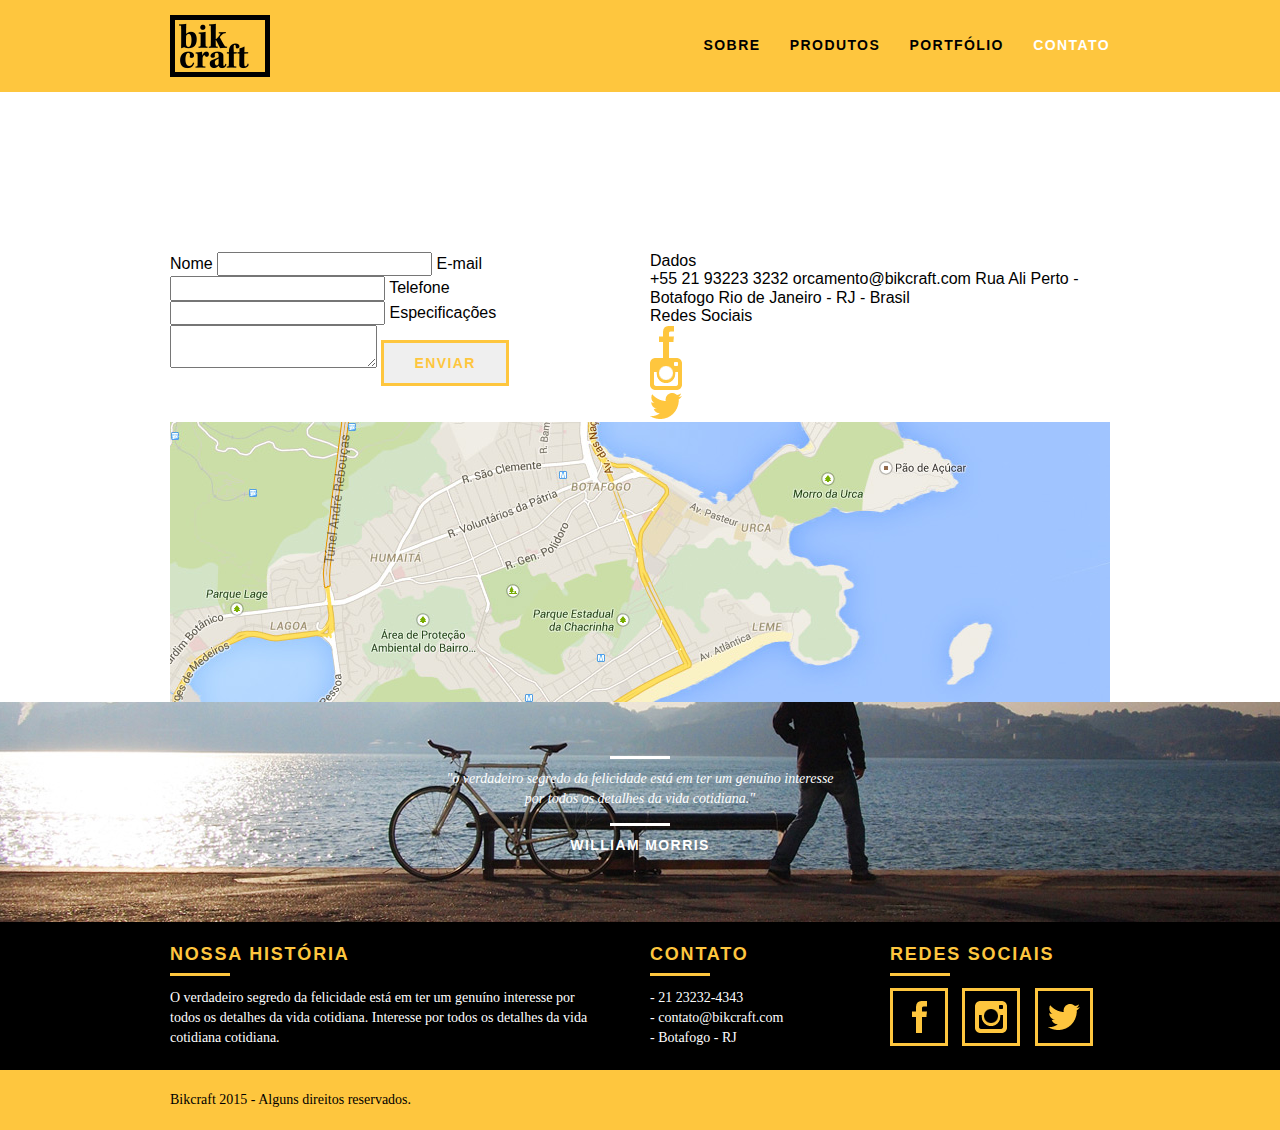
==== contato.html @ 23062bd2 "structured contact section" ====
<!DOCTYPE html>
<html lang="pt-br">
  <head>
    <meta charset="UTF-8" />
    <meta name="viewport" content="width=device-width, initial-scale=1.0" />
    <title>Bikcraft - Contato</title>
    <link rel="stylesheet" href="styles/normalize.css" />
    <link rel="stylesheet" href="styles/reset.css" />
    <link rel="stylesheet" href="styles/grid.css" />
    <link rel="stylesheet" href="styles/style.css" />
    <link rel="stylesheet" href="styles/contato.css" />
  </head>
  <body>
    <!-- INÍCIO DO HEADER -->
    <header class="header">
      <div class="container">
        <a href="index.html" class="grid-4">
          <img src="images/bikcraft.png" alt="Bikcraft logo" />
        </a>
        <nav class="header_menu grid-12">
          <ul>
            <li><a href="sobre.html">Sobre</a></li>
            <li><a href="produtos.html">Produtos</a></li>
            <li><a href="portfolio.html">Portfólio</a></li>
            <li><a href="contato.html" class="menu_ativo">Contato</a></li>
          </ul>
        </nav>
      </div>
    </header>
    <!-- FIM DO HEADER -->

    <!-- INÍCIO DA INTRODUÇÃO -->
    <section class="introducao-interna interna_contato">
      <div class="container">
        <h1>Contato</h1>
        <p>Tire suas dúvidas com a gente</p>
      </div>
    </section>
    <!-- FIM DA INTRODUÇÃO -->

    <!-- INÍCIO CONTATO -->
    <section class="contato container">
        <form id="form_orcamento" class="contato_form grid-8">
          <label for="nome">Nome</label>
          <input type="text" id="nome">
          <label for="email">E-mail</label>
          <input type="email" id="email">
          <label for="telefone">Telefone</label>
          <input type="tel" id="telefone">
          <label for="espec">Especificações</label>
          <textarea id="espec"></textarea>
          <button type="submit" class="btn btn-preto">Enviar</button>
        </form>
        <div class="contato_dados grid-8">
          <h3>Dados</h3>
          <span>+55 21 93223 3232</span>
          <span>orcamento@bikcraft.com</span>
          <span>Rua Ali Perto - Botafogo</span>
          <span>Rio de Janeiro - RJ - Brasil</span>
          <h3>Redes Sociais</h3>
          <ul>
            <li>
              <a href="http://facebook.com" target="_blank"><img src="images/redes-sociais/facebook.png" alt="Bikcraft Facebook"></a>
            </li>
            <li>
              <a href="http://instagram.com" target="_blank"><img src="images/redes-sociais/instagram.png" alt="Bikcraft Instagram"></a>
            </li>
            <li>
              <a href="http://twitter.com" target="_blank"><img src="images/redes-sociais/twitter.png" alt="Bikcraft Twitter"></a>
            </li>
          </ul>
        </div>
    </section>

    <section class="container contato-mapa">
      <a href="http://google.com" target="_blank" class="grid-16"><img src="images/endereco-bikcraft.jpg" alt="Endereço da Bikcraft"></a>
    </section>
    <!-- FIM CONTATO -->

    <!-- INÍCIO QUEBRA -->
    <section class="quebra">
      <blockquote class="quote-externo container">
        <p>
          "o verdadeiro segredo da felicidade está em ter um genuíno interesse
          por todos os detalhes da vida cotidiana."
        </p>
        <cite>WILLIAM MORRIS</cite>
      </blockquote>
    </section>
    <!-- FIM QUEBRA -->

    <!-- INÍCIO FOOTER -->
    <footer>
      <div class="footer">
        <div class="container">
          <div class="grid-8 footer_historia">
            <h3>Nossa história</h3>
            <p>
              O verdadeiro segredo da felicidade está em ter um genuíno
              interesse por todos os detalhes da vida cotidiana. Interesse por
              todos os detalhes da vida cotidiana cotidiana.
            </p>
          </div>
          <div class="grid-4 footer_contato">
            <h3>Contato</h3>
            <ul>
              <li>- 21 23232-4343</li>
              <li>- contato@bikcraft.com</li>
              <li>- Botafogo - RJ</li>
            </ul>
          </div>
          <div class="grid-4 footer_redes">
            <h3>Redes sociais</h3>
            <ul>
              <li>
                <a href="http://facebook.com" target="_blank"><img src="images/redes-sociais/facebook.png" alt="Bikcraft Facebook"></a>
              </li>
              <li>
                <a href="http://instagram.com" target="_blank"><img src="images/redes-sociais/instagram.png" alt="Bikcraft Instagram"></a>
              </li>
              <li>
                <a href="http://twitter.com" target="_blank"><img src="images/redes-sociais/twitter.png" alt="Bikcraft Twitter"></a>
              </li>
            </ul>
          </div>
        </div>
      </div>
      <div class="copy">
        <div class="container">
          <p class="grid-16">Bikcraft 2015 - Alguns direitos reservados.</p>
        </div>
      </div>
    </footer>
    <!-- FIM FOOTER -->
  </body>
</html>
---- styles/grid.css ----
*,
*::before,
*::after {
  -webkit-box-sizing: border-box;
  -moz-box-sizing: border-box;
  box-sizing: border-box;
}

.container {
  width: 960px;
  margin: 0 auto;
  padding: 0;
  position: relative;
}

.container::after,
.container::before {
  content: "";
  display: table;
}

.container::after {
  clear: both;
}

.grid-1,
.grid-2,
.grid-3,
.grid-4,
.grid-4,
.grid-5,
.grid-6,
.grid-7,
.grid-8,
.grid-9,
.grid-10,
.grid-11,
.grid-12,
.grid-13,
.grid-14,
.grid-15,
.grid-16,
.grid-1-3 {
  float: left;
  margin-left: 10px;
  margin-right: 10px;
}

.grid-1 {
  width: 40px;
}
.grid-2 {
  width: 100px;
}
.grid-3 {
  width: 160px;
}
.grid-4 {
  width: 220px;
}
.grid-5 {
  width: 280px;
}
.grid-6 {
  width: 340px;
}
.grid-7 {
  width: 400px;
}
.grid-8 {
  width: 460px;
}
.grid-9 {
  width: 520px;
}
.grid-10 {
  width: 580px;
}
.grid-11 {
  width: 640px;
}
.grid-12 {
  width: 700px;
}
.grid-13 {
  width: 760px;
}
.grid-14 {
  width: 820px;
}
.grid-15 {
  width: 880px;
}
.grid-16 {
  width: 940px;
}
.grid-1-3 {
  width: 300px;
}
---- styles/style.css ----
/* Estilos Gerais */
body {
  font-family: Arial, Helvetica, sans-serif;
}

p {
  font-family: Georgia, "Times New Roman", serif;
  font-size: 14px;
  line-height: 20px;
}

img {
  display: block;
}

.btn {
  border: 3px solid #fec63e;
  padding: 10px 30px;
  color: #fec63e;
  font-size: 14px;
  line-height: 20px;
  text-transform: uppercase;
  font-weight: bold;
  letter-spacing: 0.1em;
}

.btn:hover {
  border-color: #fff;
  color: #fff;
}

.btn.btn-preto:hover {
  border-color: #000;
  color: #000;
}

.subtitulo {
  font-size: 24px;
  line-height: 30px;
  font-weight: bold;
  letter-spacing: 0.1em;
  color: #000;
  text-transform: uppercase;
  text-align: center;
  margin-bottom: 40px;
}

.subtitulo::after {
  content: "";
  display: block;
  width: 60px;
  height: 3px;
  background-color: #000;
  margin: 8px auto;
}

.subtitulo-interno {
  font-size: 24px;
  line-height: 30px;
  font-weight: bold;
  letter-spacing: 0.1em;
  color: #000;
  text-transform: uppercase;
  margin-bottom: 20px;
}

.subtitulo-interno::after {
  content: "";
  display: block;
  width: 60px;
  height: 3px;
  background-color: #000;
  margin: 8px 0;
}

/* Header */
.header {
  position: fixed;
  top: 0;
  width: 100%;
  background-color: #fec63e;
  padding: 15px 0;
  z-index: 10;
}

.header_menu {
  text-align: right;
}

.header_menu ul li {
  display: inline-block;
  margin-left: 25px;
  margin-top: 20px;
}

.header_menu ul li a {
  color: #000;
  font-weight: bold;
  text-transform: uppercase;
  letter-spacing: 0.1em;
  font-size: 14px;
  line-height: 20px;
  padding: 10px 0;
}

.header_menu ul li a:hover {
  color: #fff;
}

.header_menu ul li a.menu_ativo {
  color: #fff;
}

/* Introdução */
.introducao {
  width: 100%;
  height: 380px;
  background: url("../images/bg.jpg") no-repeat center;
  margin-top: 92px;
  padding-top: 80px;
  text-align: center;
}

.introducao h1 {
  color: #fff;
  font-size: 48px;
  font-weight: bold;
  text-transform: uppercase;
}

.quote-externo {
  max-width: 320px;
  margin: 0 auto;
  margin-bottom: 40px;
  color: #fff;
}

.quote-externo p {
  font-style: italic;
}

.quote-externo p::before,
.quote-externo p::after {
  content: "";
  display: block;
  width: 60px;
  height: 3px;
  background-color: #fff;
  margin: 14px auto 10px auto;
}

.quote-externo cite {
  font-style: normal;
  font-weight: bold;
  font-size: 14px;
  letter-spacing: 0.1em;
}

/* Introdução Interna */
.introducao-interna {
  width: 100%;
  height: 160px;
  margin-top: 92px;
  padding-top: 30px;
  background-size: cover;
  text-align: center;
  color: #fff;
}

.introducao-interna h1 {
  font-size: 36px;
  font-weight: bold;
  text-transform: uppercase;
}

.introducao-interna h1::after {
  content: "";
  display: block;
  width: 60px;
  height: 3px;
  background-color: #fff;
  margin: 6px auto 10px auto;
}

/* Produtos */
.produtos {
  padding: 60px 0;
  text-align: center;
}

.produtos_lista li {
  background-color: #fec63e;
}

.produtos_lista li h3 {
  font-weight: bold;
  font-size: 18px;
  line-height: 25px;
  text-transform: uppercase;
  letter-spacing: 0.1em;
  margin-top: 20px;
}

.produtos_lista li h3::after {
  content: "";
  display: block;
  width: 60px;
  height: 3px;
  background-color: #000;
  margin: 2px auto;
}

.produtos_lista li p {
  padding: 10px 20px 20px 20px;
}

.produtos_icone {
  background-color: #000;
  padding: 20px;
}

.call {
  padding-top: 40px;
  text-align: center;
  clear: both;
}

.call p {
  margin-bottom: 20px;
}

/* Portfólio */
.portfolio {
  width: 100%;
  background-color: #000;
  padding: 40px 0;
}

.portfolio .subtitulo {
  color: #fec63e;
}

.portfolio .subtitulo::after {
  background-color: #fec63e;
}

.portfolio_lista li:last-child {
  margin-top: 20px;
}

.portfolio .call p {
  color: #fff;
}

/* Qualidade */
.qualidade {
  padding: 60px 0;
}

.qualidade::after {
  content: "";
  width: 634px;
  height: 83px;
  display: block;
  background: url("../images/linhas.png") no-repeat center;
  position: absolute;
  top: 209px;
  right: 162px;
  z-index: -1;
}

.qualidade img {
  margin: 0 auto;
}

.qualidade_lista {
  padding-top: 20px;
  overflow: auto; /* clear fix */
}

.qualidade_lista li {
  text-align: center;
  padding: 0 40px;
}

.qualidade_lista li h3 {
  font-weight: bold;
  font-size: 18px;
  line-height: 25px;
  text-transform: uppercase;
  letter-spacing: 0.1em;
  margin-top: 20px;
}

.qualidade_lista li h3::after {
  content: "";
  display: block;
  width: 60px;
  height: 3px;
  background-color: #000;
  margin: 6px auto;
}

/* Quebra */
.quebra {
  width: 100%;
  height: 220px;
  background: url("../images/bg-footer.jpg") no-repeat center;
  background-size: cover;
  text-align: center;
  padding-top: 40px;
}

.quebra .quote-externo {
  max-width: 400px;
}

/* Footer */
.footer {
  width: 100%;
  background-color: #000;
  color: #fff;
  padding: 20px 0;
}

.footer h3 {
  font-size: 18px;
  line-height: 25px;
  color: #fec63e;
  text-transform: uppercase;
  letter-spacing: 0.1em;
  font-weight: bold;
}

.footer h3::after {
  content: "";
  display: block;
  width: 60px;
  height: 3px;
  background-color: #fec63e;
  margin: 6px 0 12px 0;
}

.footer_historia {
  padding-right: 40px;
}

.footer_contato ul li {
  font-size: 14px;
  line-height: 20px;
  font-family: Georgia, "Times New Roman", serif;
}

.footer_redes ul li {
  display: inline-block;
  margin-right: 10px;
}

.footer_redes ul li a {
  border: 3px solid #fec63e;
  display: block;
  padding: 10px;
}

.footer_redes ul li a:hover {
  border-color: #fff;
}

.copy {
  width: 100%;
  background-color: #fec63e;
  padding: 20px 0;
}
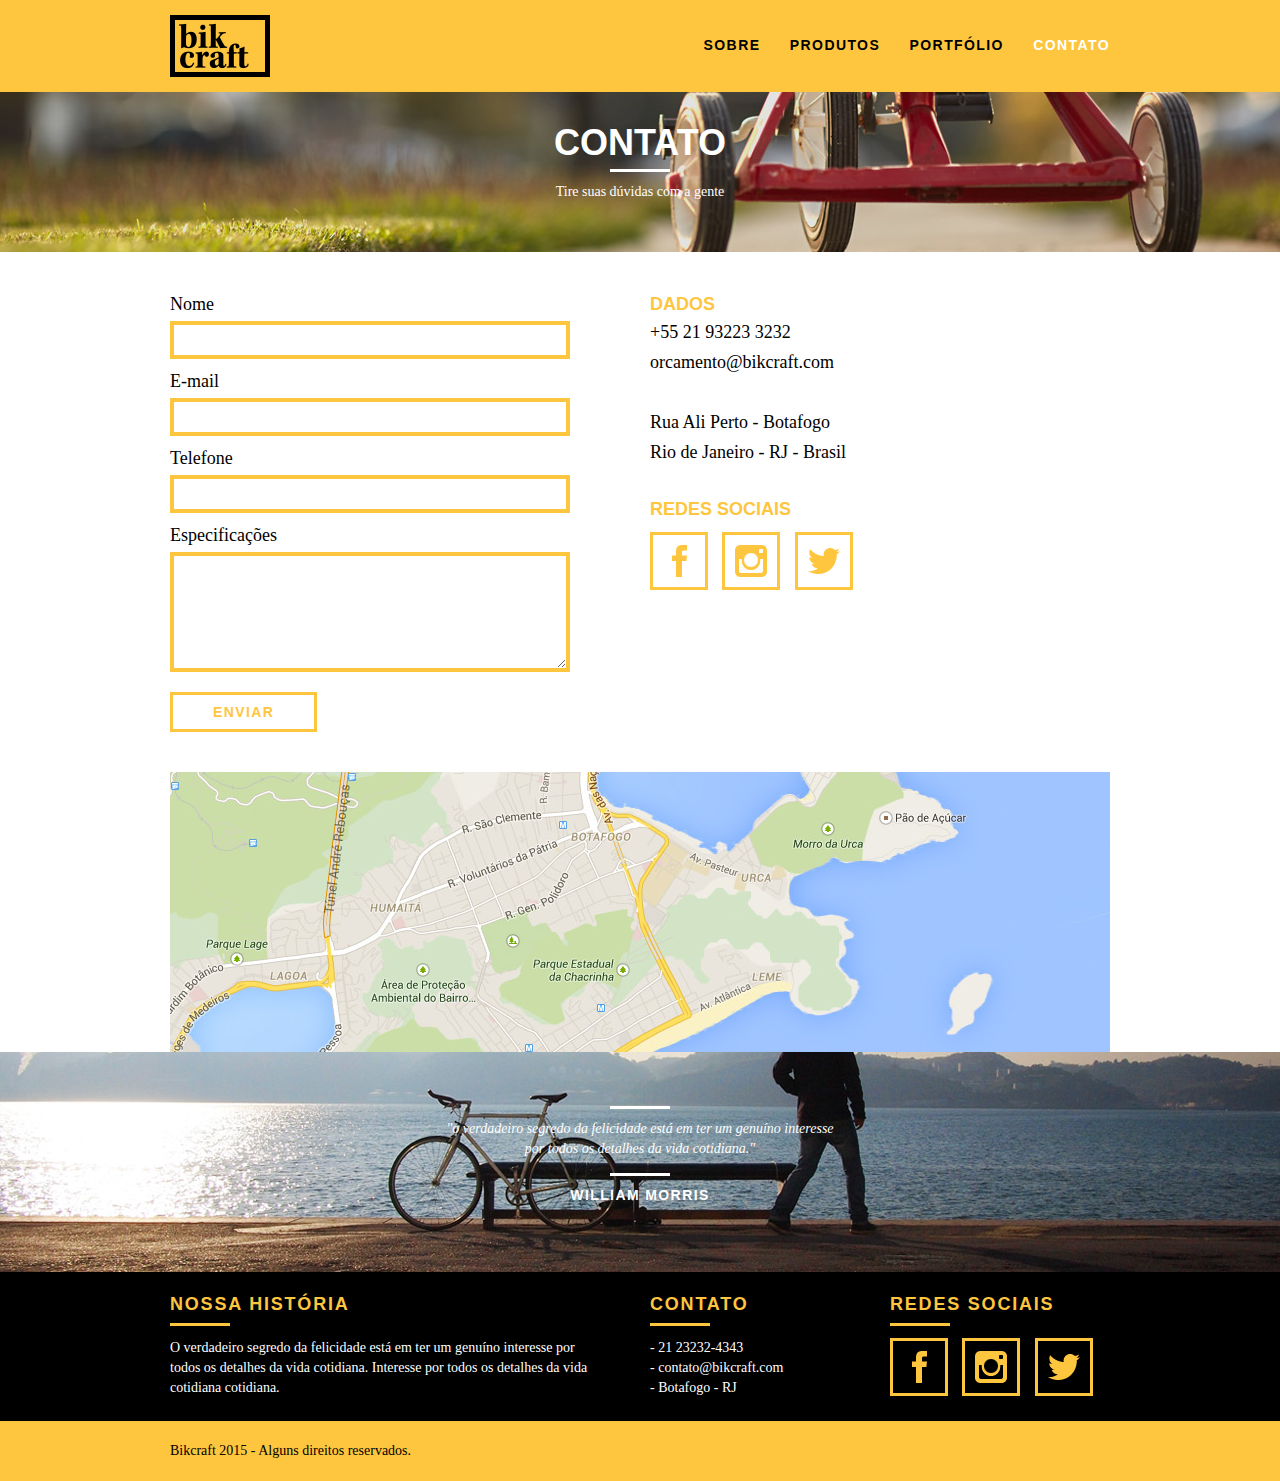
==== commit 4b8f1943: "added css link for responsivo.css" ====
--- a/contato.html
+++ b/contato.html
@@ -9,6 +9,7 @@
     <link rel="stylesheet" href="styles/grid.css" />
     <link rel="stylesheet" href="styles/style.css" />
     <link rel="stylesheet" href="styles/contato.css" />
+    <link rel="stylesheet" href="styles/responsivo.css" />
   </head>
   <body>
     <!-- INÍCIO DO HEADER -->
--- a/styles/grid.css
+++ b/styles/grid.css
@@ -97,3 +97,90 @@
 .grid-1-3 {
   width: 300px;
 }
+
+@media only screen and (min-width: 768px) and (max-width: 959px) {
+  .container {
+    width: 768px;
+  }
+
+  .grid-1 {
+    width: 28px;
+  }
+  .grid-2 {
+    width: 76px;
+  }
+  .grid-3 {
+    width: 124px;
+  }
+  .grid-4 {
+    width: 172px;
+  }
+  .grid-5 {
+    width: 220px;
+  }
+  .grid-6 {
+    width: 268px;
+  }
+  .grid-7 {
+    width: 316px;
+  }
+  .grid-8 {
+    width: 364px;
+  }
+  .grid-9 {
+    width: 412px;
+  }
+  .grid-10 {
+    width: 460px;
+  }
+  .grid-11 {
+    width: 508px;
+  }
+  .grid-12 {
+    width: 556px;
+  }
+  .grid-13 {
+    width: 604px;
+  }
+  .grid-14 {
+    width: 652px;
+  }
+  .grid-15 {
+    width: 700px;
+  }
+  .grid-16 {
+    width: 748px;
+  }
+  .grid-1-3 {
+    width: 236px;
+  }
+}
+
+@media only screen and (max-width: 767px) {
+  .container {
+    width: 300px;
+  }
+
+  .grid-1,
+  .grid-2,
+  .grid-3,
+  .grid-4,
+  .grid-4,
+  .grid-5,
+  .grid-6,
+  .grid-7,
+  .grid-8,
+  .grid-9,
+  .grid-10,
+  .grid-11,
+  .grid-12,
+  .grid-13,
+  .grid-14,
+  .grid-15,
+  .grid-16,
+  .grid-1-3 {
+    width: 300px;
+    margin: 0 0 20px 0;
+    float: none;
+  }
+}
--- a/styles/style.css
+++ b/styles/style.css
@@ -11,6 +11,7 @@
 
 img {
   display: block;
+  max-width: 100%;
 }
 
 .btn {
@@ -185,11 +186,15 @@
 /* Produtos */
 .produtos {
   padding: 60px 0;
-  text-align: center;
 }
 
 .produtos_lista li {
   background-color: #fec63e;
+  text-align: center;
+}
+
+.produtos_lista li img {
+  margin: 0 auto;
 }
 
 .produtos_lista li h3 {
--- a/styles/contato.css
+++ b/styles/contato.css
@@ -0,0 +1,93 @@
+.interna_contato {
+  background: url("../images/bg-contato.jpg") no-repeat center;
+  background-size: cover;
+}
+
+/* Contato */
+.contato {
+  padding: 40px 0;
+}
+
+.contato_form {
+  padding-right: 60px;
+}
+
+.contato_form label {
+  display: block;
+  font-family: Georgia, "Times New Roman", serif;
+  font-size: 18px;
+  line-height: 25px;
+  margin-bottom: 4px;
+}
+
+.contato_form input {
+  display: block;
+  width: 100%;
+  border: 4px solid #fec63e;
+  background: none;
+  padding: 7px 10px;
+  margin-bottom: 10px;
+  outline: none;
+  font-family: Georgia, "Times New Roman", serif;
+  font-size: 14px;
+}
+
+.contato_form textarea {
+  display: block;
+  width: 100%;
+  height: 120px;
+  border: 4px solid #fec63e;
+  background: none;
+  padding: 7px 10px;
+  margin-bottom: 20px;
+  outline: none;
+  font-family: Georgia, "Times New Roman", serif;
+  font-size: 14px;
+}
+
+.contato_form button {
+  padding: 7px 40px;
+  background: none;
+}
+
+.contato_dados h3 {
+  font-size: 18px;
+  text-transform: uppercase;
+  line-height: 25px;
+  font-weight: bold;
+  color: #fec63e;
+}
+
+.contato_dados span {
+  display: block;
+  font-family: Georgia, "Times New Roman", serif;
+  font-size: 18px;
+  line-height: 30px;
+}
+
+.contato_dados span:nth-of-type(even) {
+  margin-bottom: 30px;
+}
+
+.contato_dados ul {
+  margin-top: 10px;
+}
+
+.contato_dados ul li {
+  display: inline-block;
+  margin-right: 10px;
+}
+
+.contato_dados ul li a {
+  border: 3px solid #fec63e;
+  display: block;
+  padding: 10px;
+}
+
+.contato_dados ul li a:hover {
+  border-color: #000;
+}
+
+.contato_mapa {
+  margin-bottom: 60px;
+}
--- a/styles/responsivo.css
+++ b/styles/responsivo.css
@@ -0,0 +1,42 @@
+/* Estilo para tablets */
+@media only screen and (min-width: 768px) and (max-width: 959px) {
+}
+/* Estilo para smartphone */
+@media only screen and (max-width: 767px) {
+  /* Header */
+  .header {
+    position: relative;
+    padding-bottom: 0;
+  }
+
+  .header img {
+    margin: 0 auto 10px auto;
+  }
+
+  .header_menu {
+    text-align: center;
+  }
+
+  .header_menu ul li {
+    margin: 5px;
+  }
+
+  .header_menu ul li a {
+    border: 4px solid #000;
+    width: 136px;
+    display: block;
+    float: left;
+  }
+
+  .header_menu ul li a:hover {
+    border-color: #fff;
+  }
+
+  /* Introdução */
+  .introducao {
+    margin-top: 0;
+    padding-top: 20px;
+    background: url("../images/bg-mobile.jpg") no-repeat center;
+    background-size: cover;
+  }
+}
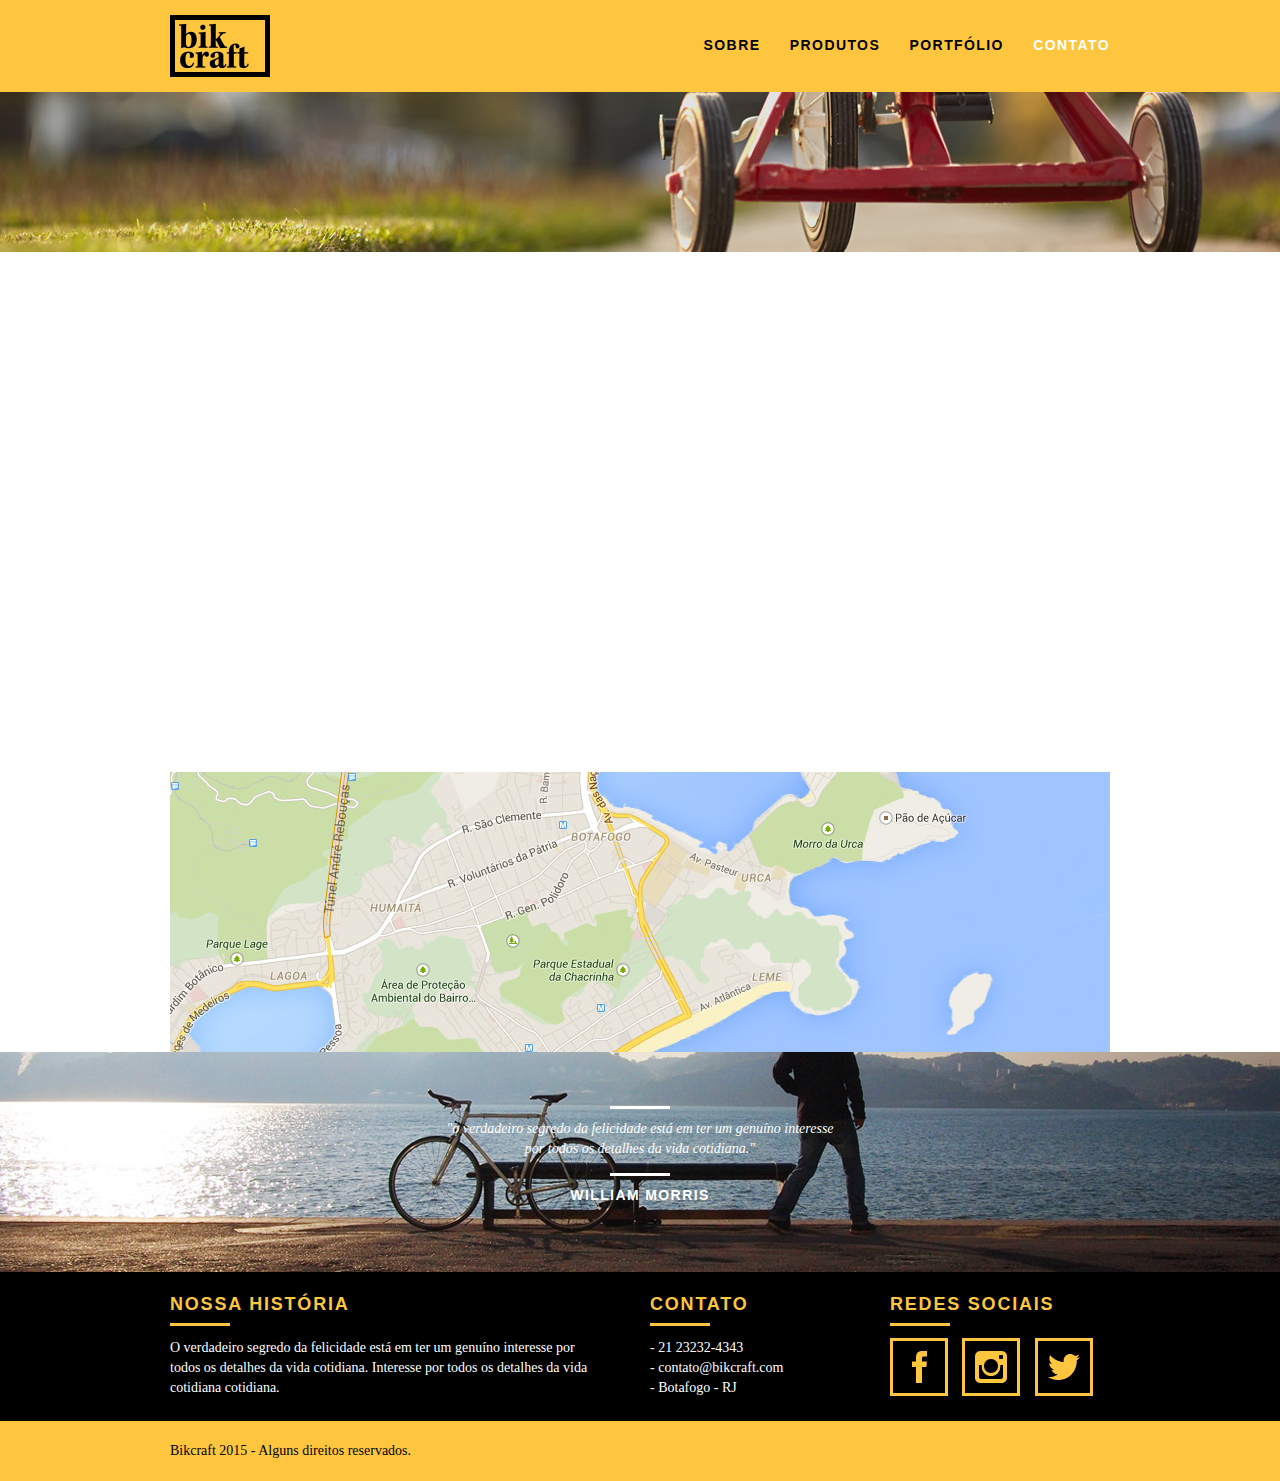
==== commit 1c3cfc71: "added animar class" ====
--- a/contato.html
+++ b/contato.html
@@ -40,7 +40,7 @@
     <!-- FIM DA INTRODUÇÃO -->
 
     <!-- INÍCIO CONTATO -->
-    <section class="contato container">
+    <section class="contato container animar-interno">
         <form id="form_orcamento" class="contato_form grid-8">
           <label for="nome">Nome</label>
           <input type="text" id="nome">
@@ -133,5 +133,11 @@
       </div>
     </footer>
     <!-- FIM FOOTER -->
+
+    <!-- INÍCIO JAVASCRIPT -->
+    <script src="scripts/libs/jquery-3.6.0.min.js"></script>
+    <script src="scripts/plugins.js"></script>
+    <script src="scripts/main.js"></script>
+    <!-- FIM JAVASCRIPT -->
   </body>
 </html>
--- a/styles/style.css
+++ b/styles/style.css
@@ -23,6 +23,7 @@
   text-transform: uppercase;
   font-weight: bold;
   letter-spacing: 0.1em;
+  transition: all 0.5s ease;
 }
 
 .btn:hover {
@@ -102,6 +103,7 @@
   font-size: 14px;
   line-height: 20px;
   padding: 10px 0;
+  transition: all 0.5s ease;
 }
 
 .header_menu ul li a:hover {
@@ -249,7 +251,7 @@
   background-color: #fec63e;
 }
 
-.portfolio_lista li:last-child {
+.portfolio_lista div:last-of-type {
   margin-top: 20px;
 }
 
@@ -365,6 +367,7 @@
   border: 3px solid #fec63e;
   display: block;
   padding: 10px;
+  transition: all 0.5s ease;
 }
 
 .footer_redes ul li a:hover {
@@ -376,3 +379,52 @@
   background-color: #fec63e;
   padding: 20px 0;
 }
+
+/* Animações */
+.introducao h1,
+.introducao blockquote,
+.introducao .btn,
+.animar,
+.animar-interno,
+.introducao-interna h1,
+.introducao-interna p {
+  opacity: 0;
+}
+
+.animate__animated {
+  -webkit-animation-duration: 1s;
+  animation-duration: 1s;
+  -webkit-animation-fill-mode: both;
+  animation-fill-mode: both;
+}
+
+@-webkit-keyframes fadeInDown {
+  from {
+    opacity: 0;
+    -webkit-transform: translate3d(0, -20px, 0);
+    transform: translate3d(0, -20px, 0);
+  }
+
+  to {
+    opacity: 1;
+    -webkit-transform: translate3d(0, 0, 0);
+    transform: translate3d(0, 0, 0);
+  }
+}
+@keyframes fadeInDown {
+  from {
+    opacity: 0;
+    -webkit-transform: translate3d(0, -20px, 0);
+    transform: translate3d(0, -20px, 0);
+  }
+
+  to {
+    opacity: 1;
+    -webkit-transform: translate3d(0, 0, 0);
+    transform: translate3d(0, 0, 0);
+  }
+}
+.animate__fadeInDown {
+  -webkit-animation-name: fadeInDown;
+  animation-name: fadeInDown;
+}
--- a/styles/responsivo.css
+++ b/styles/responsivo.css
@@ -1,6 +1,46 @@
 /* Estilo para tablets */
 @media only screen and (min-width: 768px) and (max-width: 959px) {
+  /* Qualidade Home */
+  .qualidade::after {
+    right: 66px;
+  }
+
+  .qualidade_lista li {
+    padding: 0 10px;
+  }
+
+  /* Footer */
+  .footer_redes ul li a {
+    padding: 6px;
+  }
+
+  .footer_redes ul li a img {
+    width: 26px;
+    height: 26px;
+  }
+
+  /* Produtos */
+  .produto_item h2 {
+    top: -150px;
+    margin-bottom: -56px;
+  }
+
+  .produto_icone {
+    padding: 41px 0;
+  }
+
+  .produto_info p {
+    height: 122px;
+    font-size: 14px;
+    line-height: 20px;
+    padding: 20px 30px;
+  }
+
+  .produto_info ul li {
+    width: 181px;
+  }
 }
+
 /* Estilo para smartphone */
 @media only screen and (max-width: 767px) {
   /* Header */
@@ -32,11 +72,78 @@
     border-color: #fff;
   }
 
+  .header_menu ul li a.menu_ativo {
+    border-color: #fff;
+  }
+
   /* Introdução */
   .introducao {
     margin-top: 0;
-    padding-top: 20px;
+    padding-top: 40px;
     background: url("../images/bg-mobile.jpg") no-repeat center;
     background-size: cover;
   }
+
+  .introducao h1 {
+    font-size: 36px;
+  }
+
+  /* Introdução Interna */
+  .introducao-interna {
+    margin-top: 0px;
+  }
+
+  /* Call */
+  .call {
+    padding-top: 10px;
+  }
+
+  /* Qualidade Home */
+  .qualidade::after {
+    display: none;
+  }
+
+  /* Sobre */
+  .missao_sobre p {
+    font-size: 14px;
+    line-height: 20px;
+    padding-right: 0px;
+  }
+
+  .missao_sobre ul li {
+    font-size: 14px;
+    line-height: 25px;
+  }
+
+  /* Produtos */
+  .produto_item h2 {
+    top: -100px;
+    margin-bottom: -68px;
+  }
+
+  .produto_info p {
+    height: auto;
+  }
+
+  .produto_info ul li {
+    width: 149px;
+    font-size: 14px;
+    line-height: 20px;
+    padding-top: 14px;
+  }
+
+  /* Orçamento */
+  .form {
+    padding-right: 0;
+  }
+
+  .orcamento_dados ul {
+    padding-right: 0;
+  }
+
+  /* Contato */
+  .contato_form {
+    padding-right: 0;
+    margin-bottom: 40px;
+  }
 }
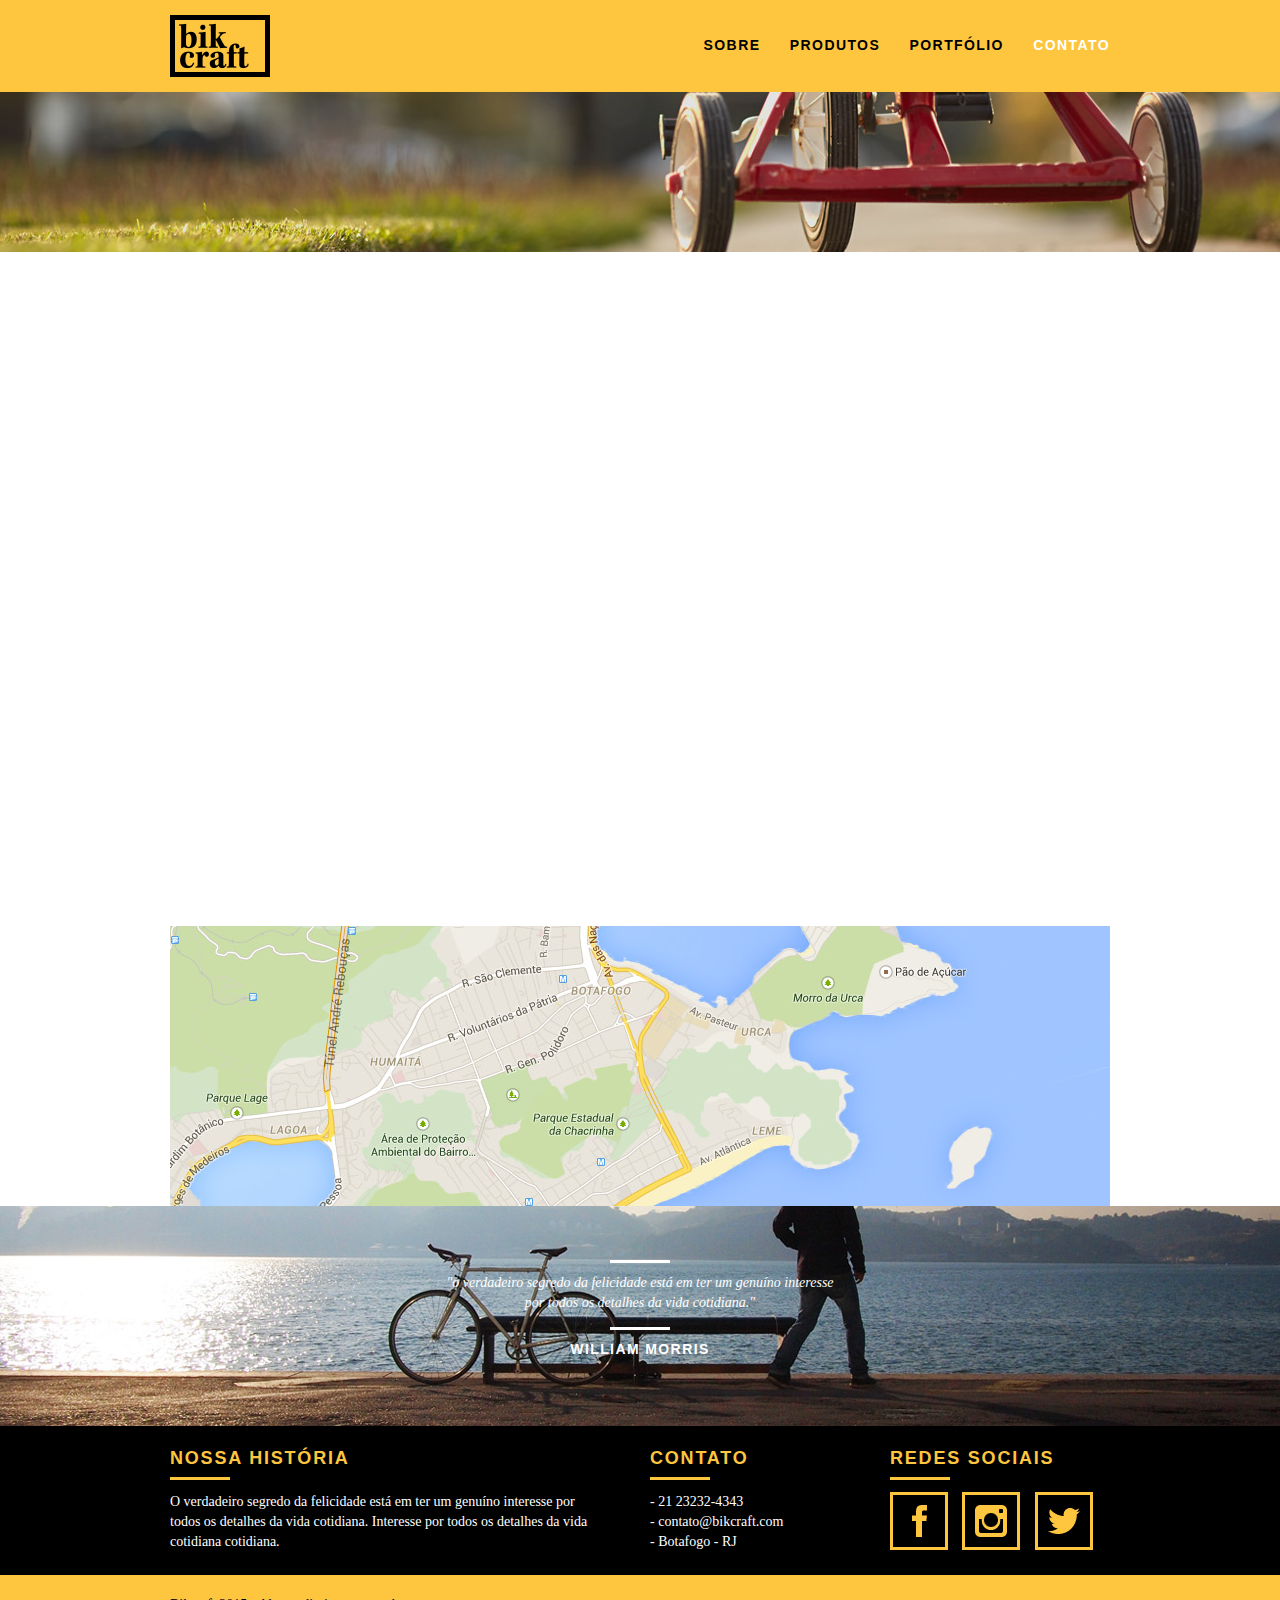
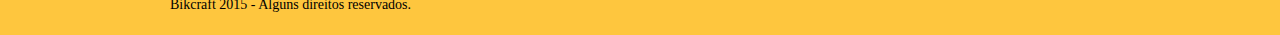
==== commit 3c5be91a: "refactoring form to use with PHPMailer" ====
--- a/contato.html
+++ b/contato.html
@@ -41,16 +41,23 @@
 
     <!-- INÍCIO CONTATO -->
     <section class="contato container animar-interno">
-        <form id="form_orcamento" class="contato_form grid-8">
+        <form action="enviar.php" method="post" name="form" class="formphp contato_form grid-8">
           <label for="nome">Nome</label>
-          <input type="text" id="nome">
+          <input id="nome" name="nome" type="text">
           <label for="email">E-mail</label>
-          <input type="email" id="email">
+          <input id="email" name="email" type="text">
           <label for="telefone">Telefone</label>
-          <input type="tel" id="telefone">
-          <label for="espec">Especificações</label>
-          <textarea id="espec"></textarea>
-          <button type="submit" class="btn btn-preto">Enviar</button>
+          <input id="telefone" name="telefone" type="text">
+        
+          <label class="nao-aparece">Se você não é um robô, deixe em branco.</label>
+          <input type="text" class="nao-aparece" name="leaveblank">
+          <label class="nao-aparece">Se você não é um robô, não mude este campo.</label>
+          <input type="text" class="nao-aparece" name="dontchange" value="http://" >
+        
+          <label for="mensagem">Mensagem</label>
+          <textarea name="mensagem" id="mensagem"></textarea>
+        
+          <button id="enviar" name="enviar" type="submit" class="btn btn-preto">Enviar</button>
         </form>
         <div class="contato_dados grid-8">
           <h3>Dados</h3>
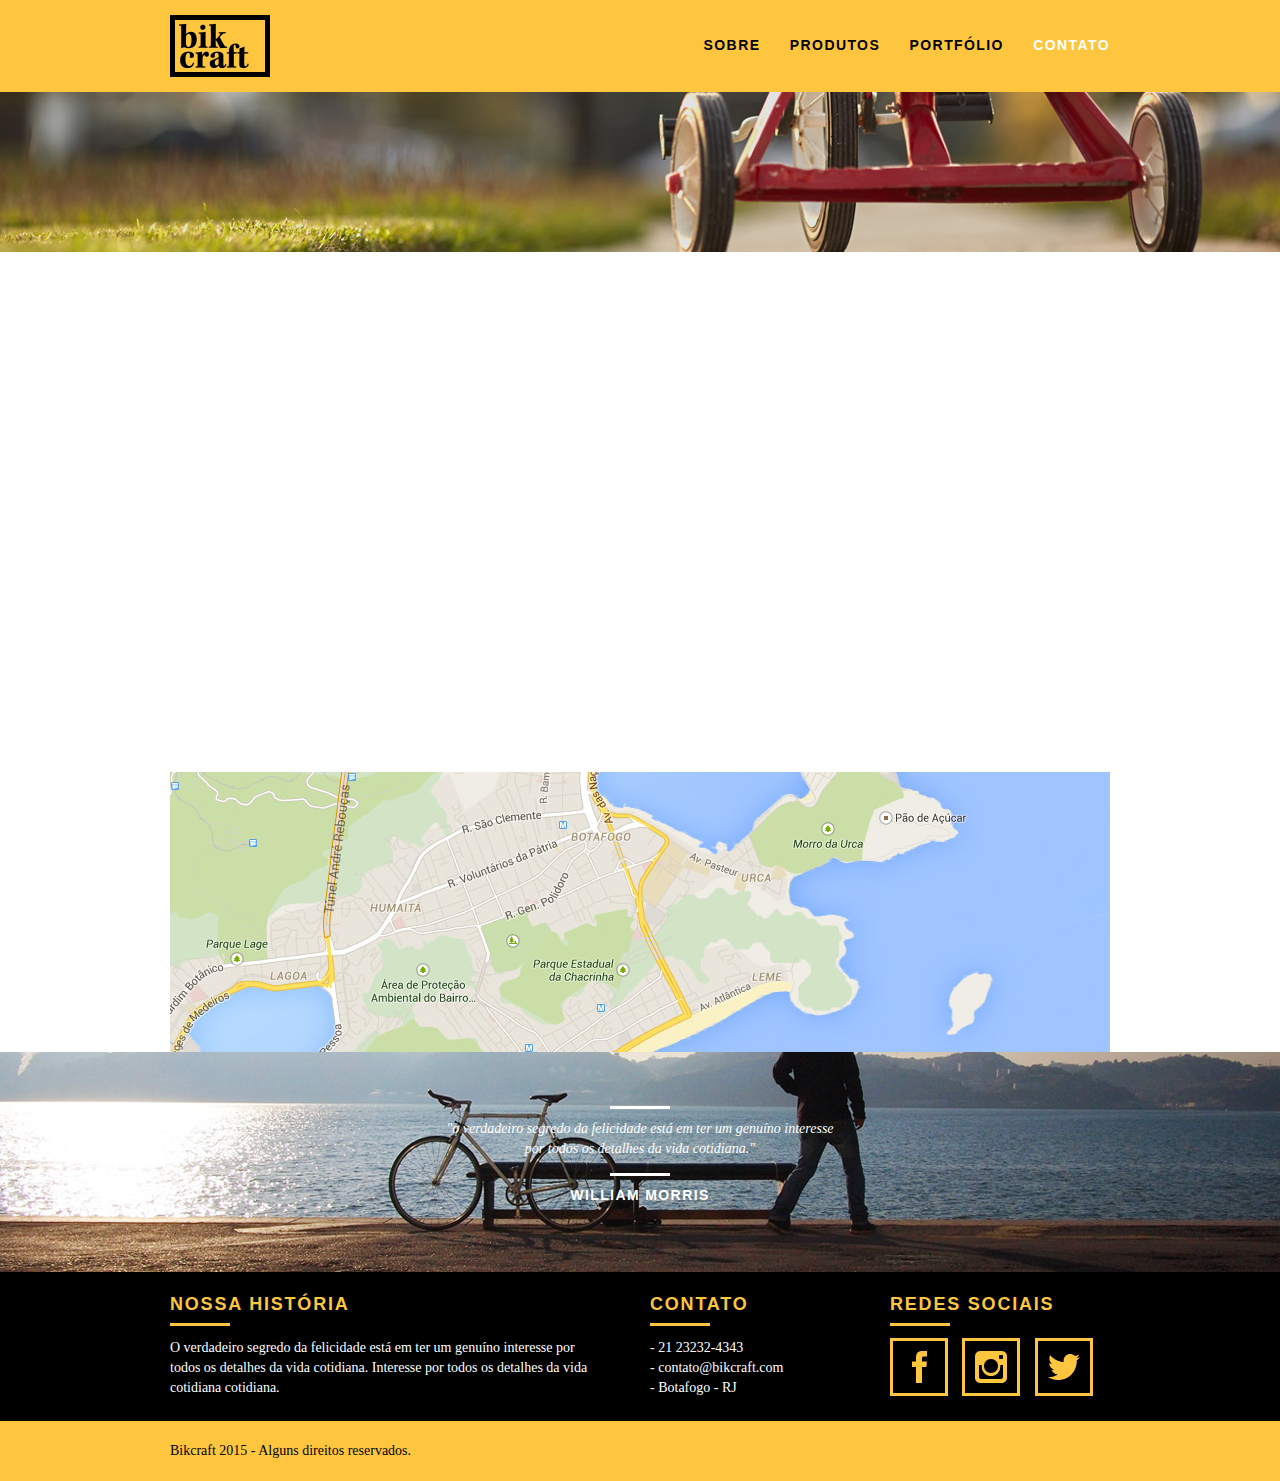
==== commit 36542a98: "using meta tags for SEO and using favicon" ====
--- a/contato.html
+++ b/contato.html
@@ -3,7 +3,20 @@
   <head>
     <meta charset="UTF-8" />
     <meta name="viewport" content="width=device-width, initial-scale=1.0" />
-    <title>Bikcraft - Contato</title>
+    <title>Bikcraft - Contato - 21 9999-9999</title>
+    <meta name="description" content="Compre a sua bicicleta personalizada na Bikcraft. Possuímos modelos: Passeio, Retrô e Esporte.">
+
+    <!-- META TAGS DO FACEBOOK -->
+    <meta property="og:type" content="website">
+    <meta property="og:title" content="Bikcraft - Contato - 21 9999-9999">
+    <meta property="og:description" content="Compre a sua bicicleta personalizada na Bikcraft. Possuímos modelos: Passeio, Retrô e Esporte.">
+    <meta property="og:urk" content="http://bikcraft.com/contato.html">
+    <meta property="og:image" content="http://bikcraft.com/img/og-image.png">
+
+    <!-- FAVICON -->
+    <link rel="shortcut icon" href="favicon.ico" type="image/x-icon">
+
+    <!-- ESTILOS -->
     <link rel="stylesheet" href="styles/normalize.css" />
     <link rel="stylesheet" href="styles/reset.css" />
     <link rel="stylesheet" href="styles/grid.css" />
--- a/styles/style.css
+++ b/styles/style.css
@@ -12,6 +12,27 @@
 img {
   display: block;
   max-width: 100%;
+}
+
+.formphp label.nao-aparece,
+.formphp input.nao-aparece {
+  display: none !important;
+}
+
+#form-erro span,
+#form-send span {
+  font-size: 18px;
+  line-height: 25px;
+  margin-bottom: 10px;
+  display: block;
+}
+
+#form-send {
+  color: #31aa39;
+}
+
+#form-erro {
+  color: #f64540;
 }
 
 .btn {
